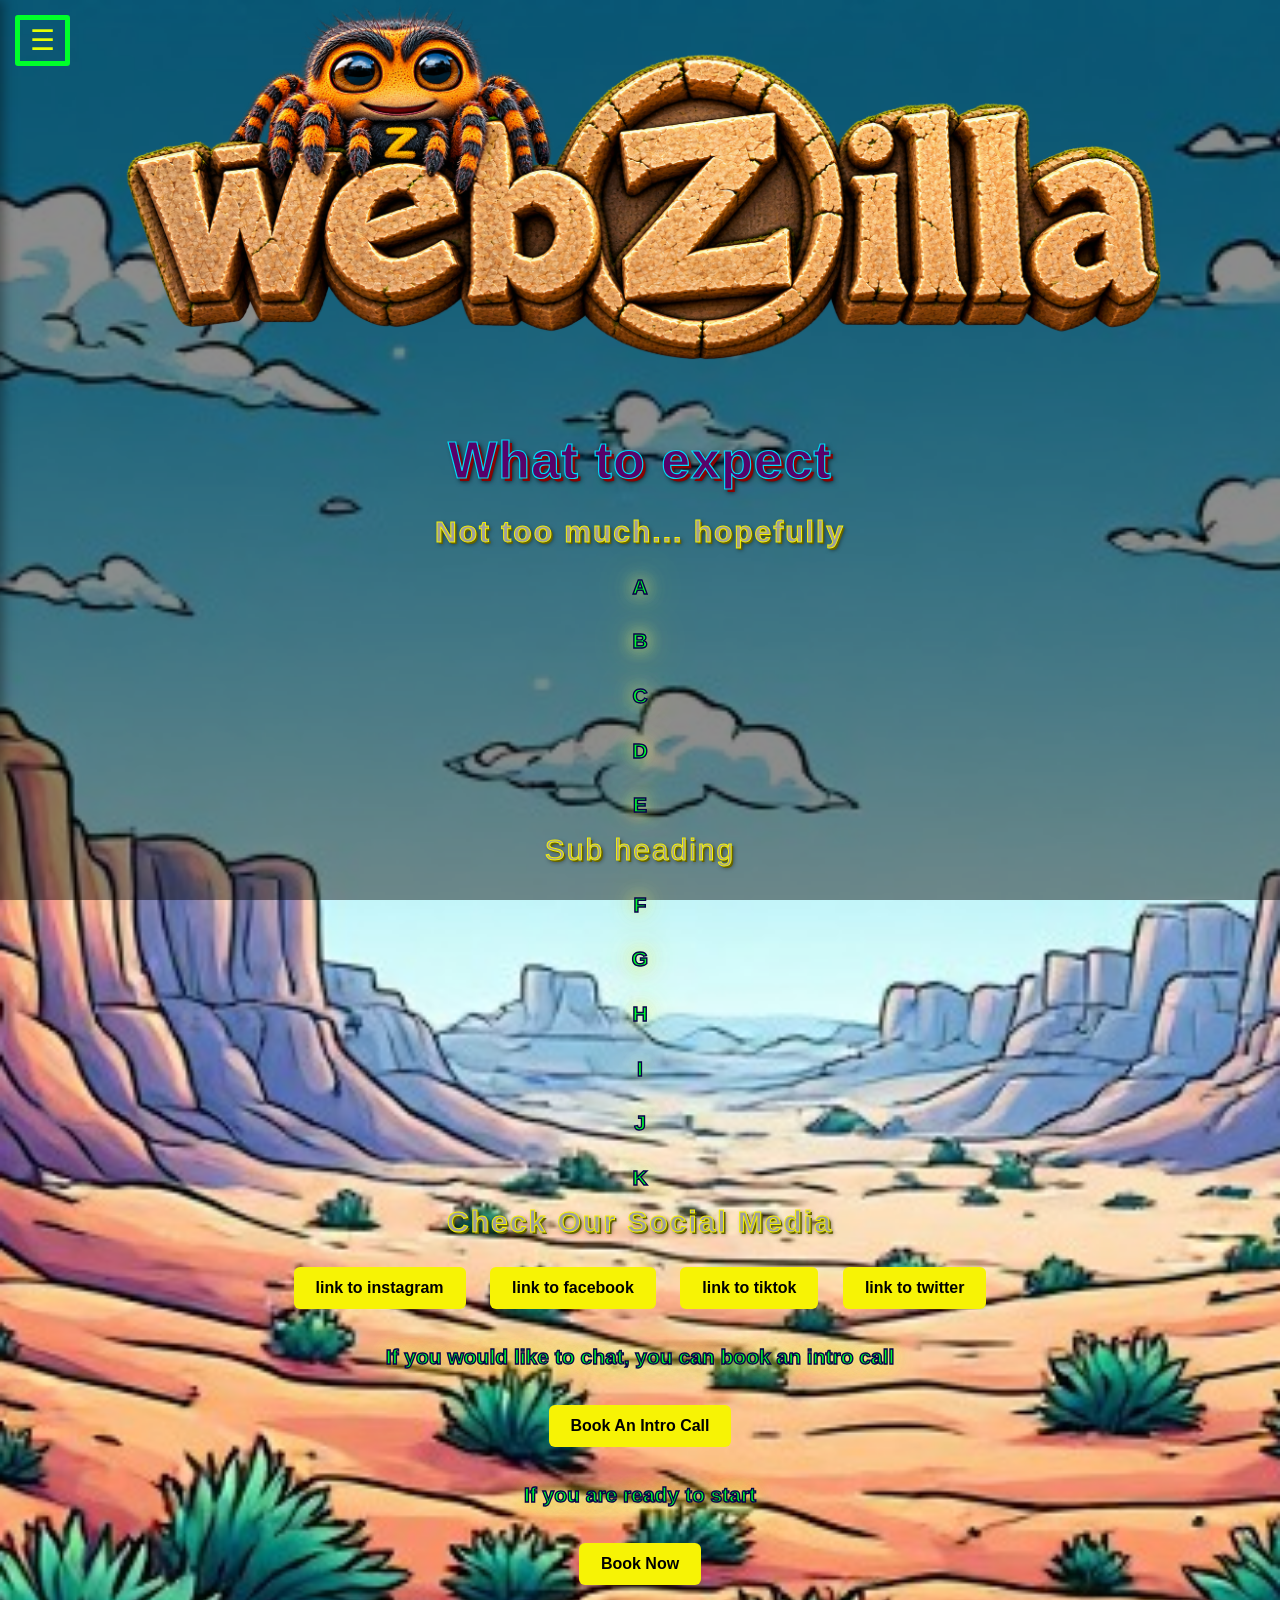
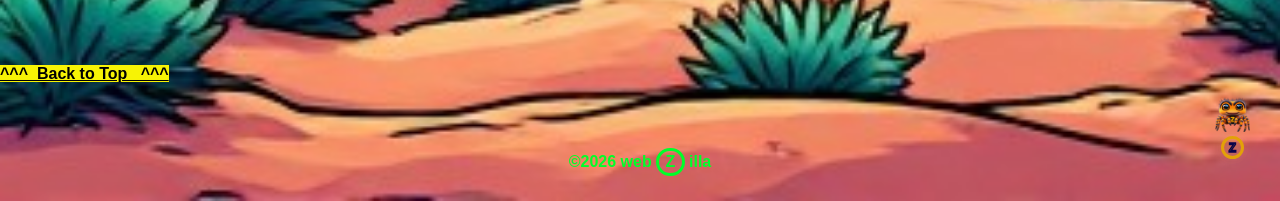
==== about.html @ 6d46bc12 "Add files via upload" ====
<!DOCTYPE html>
<html>

<head>
    <title>About</title>
    <meta name="viewport" content="width=device-width, initial-scale=1.0">
    <link rel="stylesheet" href="style.css">

<style>

  body {
    background-color: #fdcf04;
    background-image: url('WZbg14.jpeg');
    background-repeat: no-repeat;
    background-position: center 0px;
    background-size: cover;
    background-attachment: scroll;
  }
  body::before {
  content: "";
  position: fixed;
  inset: 0;
  background: rgba(0, 0, 0, 0.45);
  pointer-events: none;
  z-index: -1;
}

    #myBtn {
      background-color: #f7f305;
      color: #000000;
    }
</style>

</head>

<body>
<a id="top"></a>
<header>

    <a href="#" class="image-link">
  <img src="WZlogo.png" alt="Description">
  <p><span class="circled-letter">Z</span></p>
</a>

<button class="menu-button" id="menuButton"
        aria-label="Open menu"
        aria-expanded="false">
    ☰
</button>

<nav id="sideMenu">
    <button class="close-menu" id="closeMenu"
            aria-label="Close menu">
        &times;
    </button>

        <a href="home.html">Home</a>
        <a href="about.html">About</a>
        <a href="sites.html">Site Examples</a>
        <a href="security.html">Security</a>        
        <a href="contact.html">Contact Us</a>
    </nav>

</header>

    <main>

        <h1><strong>What to expect</strong></h1>

<h3><strong>Not too much... hopefully</strong></h3>


<p>A</p>
<p>B</p>
<p>C</p>
<p>D</p>
<p>E</p>

<h3>Sub heading</h3>

<p>F</p>
<p>G</p>
<p>H</p>
<p>I</p>
<p>J</p>
<p>K</p>

<h3><strong>Check Our Social Media</strong></h3>

        <a class="button" href="#">link to instagram</a>

        <a class="button" href="#">link to facebook</a>

        <a class="button" href="#">link to tiktok</a>

        <a class="button" href="#">link to twitter</a>

<p>If you would like to chat, you can book an intro call</p>

        <a class="button" href="#">Book An Intro Call</a>

<p>If you are ready to start</p>

        <a class="button" href="#">Book Now</a>        

    </main>

<a href="#"  id="myBtn" class="back-to-top">^^^&nbsp; Back to Top &nbsp; ^^^</a>

<footer>
&copy;2026 web <span class="circled-letter">Z</span> illa
</footer>    

<script>
const menu = document.getElementById('sideMenu');
const menuButton = document.getElementById('menuButton');
const closeButton = document.getElementById('closeMenu');

function openMenu() {
    menu.classList.add('open');
    menuButton.setAttribute('aria-expanded', 'true');
}

function closeMenu() {
    menu.classList.remove('open');
    menuButton.setAttribute('aria-expanded', 'false');
}

menuButton.addEventListener('click', openMenu);
closeButton.addEventListener('click', closeMenu);

document.addEventListener('keydown', function(event) {
    if (event.key === 'Escape') {
        closeMenu();
    }
});
</script>

</body>

</html>
---- style.css ----
body {
    margin: 0;
    font-family: "Segoe UI", sans-serif;
    font-weight: 600;
    background-color: #000000;
    color: #00ff2a;
}

header {
    background-color: transparent;
    background-image: url("WZ\ stone\ banner.png");
    background-repeat: no-repeat;
    background-position: center;
    background-size: contain;
    min-height: 360px;
}

.logo {
    font-size: 100px;
    font-weight: bold;
    font-family: "Arial Rounded MT", Helvetica Rounded, Arial, sans-serif;
    letter-spacing: 10px;
    margin-top: 0px;
    margin-bottom: 2mm;
    transform: none;

    color: #000000;

    text-shadow:
        0 -2px 0 #00ff2a,
        0px 2px 0 #b705c7,

        1px 0px 0 #fffc31,

        2px 3px 0 #fffc31,
        4px 6px 10px rgba(0, 0, 0, 0.85);
}

main {
    max-width: 900px;
    margin: 70px auto;
    padding: 0px;
    text-align: center;
}

h1 {
color: #580269;
-webkit-text-stroke: 1.2px #01dbf8;
font-family: "Comic Sans MS", Helvetica Rounded, Arial, sans-serif;
font-size: 52px;
font-weight: 600;
letter-spacing: 1px;
text-shadow:
3px 3px 0 #880303,
3px 3px 5px rgba(0, 0, 0, 0.90);
}

p {
    color: #00ff2a;
    -webkit-text-stroke: 1.4px #09024b;
    font-family: "Comic Sans MS", Helvetica Rounded, Arial, sans-serif;
    font-size: 21px;
    line-height: 1.6;
    text-shadow:     0 0 15px  rgba(245, 243, 104, 0.822),
    0 0 20px  rgba(214, 235, 97, 0.801),
    0 0 30px rgba(201, 236, 106, 0.774),
    0 0 50px rgba(250, 229, 113, 0.911);
}

.button {
    display: inline-block;
    background-color: #f7f305;
    color: #000000;
    padding: 12px 22px;
    margin: 10px;
    border-radius: 6px;
    text-decoration: none;
    font-weight: bold;
}

.button:hover {
    background-color: #ff2727;
}

h2 {
color: #9e9e9c;
-webkit-text-stroke: 1px #f7f305;
font-family: "Comic Sans MS", Arial, Helvetica, sans-serif;
font-size: 36px;
font-weight: 500;
letter-spacing: 3px;
text-shadow: 3px 3px 0 #646301,
2px 2px 3px rgba(0, 0, 0, 0.60);
margin-top: -10px;
margin-bottom: 18px;
}

h3 {
color: #9e9e9e;
-webkit-text-stroke: 1px #f7f305;
font-family: "Comic Sans MS", Helvetica Rounded, Arial, sans-serif;
font-size: 30px;
font-weight: 500;
letter-spacing: 2px;
text-shadow: 2px 2px 0 #646301,
2px 2px 4px rgba(0, 0, 0, 0.60);
margin-top: -10px;
margin-bottom: 18px;
}

.logo-area img {
    width: 130px;
    height: auto;
}

.logo-area {
    display: flex;
    align-items: flex-end;
    justify-content: flex-start;
    gap: 20px;
    min-height: 250px;
    margin-left: 100px;
}


@media (max-width: 600px) {

    header {
        padding: 8px 10px;
    }

    .logo {
        font-size: 36px;
        letter-spacing: 6px;
    }

    header a {
        display: inline-block;
        margin: 0px 7px;
        font-size: 19px;
    }

    main {
        margin: 40px auto;
        padding: 0px;
    }

    h1 {
        font-size: 40px;
    }

    p {
        font-size: 18px;
    }

}

@media (max-width: 768px) {
    .logo-area {
        flex-direction: row;
        gap: 0px;
    }

    .logo-area img {
        width: 60px;
    
    }
}

    @media (max-width: 600px) {
    main {
        padding-top: 0px;
    }
}

@media (min-width: 769px) and (max-width: 1100px) {
    .logo-area img {
        width: 100px;
    }

    .logo-area {
        margin-left: 50px;
    }
}

footer {
    width: 100%;
    text-align: center;
    padding: 25px 15px;
    margin-top: 40px;
    box-sizing: border-box;
}

footer a {
    color: #000000 !important;
    text-decoration: none !important;
    display: inline-block !important;
    margin: 0 15px !important;
}

footer a:hover {
    color: #35c8f5 !important;
    text-decoration: underline !important;
}
@media (min-width: 769px) {
    footer {
        text-align: center;
    }

    footer a {
        color: #000000 !important;
        display: inline-block !important;
        margin: 0 15px !important;
    }
}

@media (max-width: 1200px) and (orientation: landscape) {
    header nav {
        margin-top: 2mm;
    }
}

.menu-button {
    position: fixed;
    top: 15px;
    left: 15px;
    z-index: 1001;
    background: none;
    border: 5px solid #00ff2a;
    color: #e6ff04;
    font-size: 28px;
    cursor: pointer;
    padding: 4px 10px;
    border-radius: 3px;
}
.menu-button:hover {
    background: #00ff2a;
    color: #22779e;
    transform: scale(1.1);
    transition: 0.3s ease;
}

#sideMenu {
    position: fixed;
    top: 0;
    left: 0;
    width: 250px;
    max-width: 80%;
    height: 100%;
    box-sizing: border-box;
    background: #22779e;
    padding: 65px 20px 20px;
    z-index: 1000;
    display: flex;
    flex-direction: column;
    align-items: flex-start;
    gap: 20px;
    transform: translateX(-100%);
    transition: transform 0.3s ease;
    box-shadow: 3px 0 12px rgba(0, 0, 0, 0.4);
}

#sideMenu.open {
    transform: translateX(0);
}

#sideMenu a {
    color: #e6ff04;
    text-decoration: none;
    font-size: 18px;
    margin: 0;
    padding: 5px 0;
}
#sideMenu a:hover {
    color: #00ff2a;
    padding-left: 10px;
    transition: 0.3s ease;
}

.close-menu {
    position: absolute;
    top: 12px;
    right: 15px;
    background: #70706f;
    border: none;
    color: #e6ff04;
    font-size: 36px;
    cursor: pointer;
}
.close-menu:hover {
    background: #ff3333;
    color: white;
    transform: scale(1.1);
    transition: 0.3s ease;
}

body {
  position: relative;
  min-height: 100vh;
}

.image-link {
  position: absolute;
  bottom: 30px;
  right: 30px;
  text-align: center;
  width: fit-content;
}

.image-link img {
  display: block;
  margin: 0 auto;
  width: 35px;
  transition: transform 0.3s ease;
}

.image-link p {
  margin-top: 4px;
  font-size: 12px;
  color: #e49d05;
  transition: font-size 0.3s ease;
}

.image-link:hover img {
  transform: scale(1);
}

.image-link:hover p {
  font-size: 13px;
  color: #c2f50c;
  
}

.circled-letter {
  display: inline-flex;
  align-items: center;
  justify-content: center;
  width: 1.4em;
  height: 1.4em;
  border: 3px solid currentColor;
  border-radius: 60%;
  font-size: 1em;
  line-height: 1;
}

@media screen and (max-width: 768px) {
  .image-link {
    bottom: 60px;
    right: 15px;
  }
}
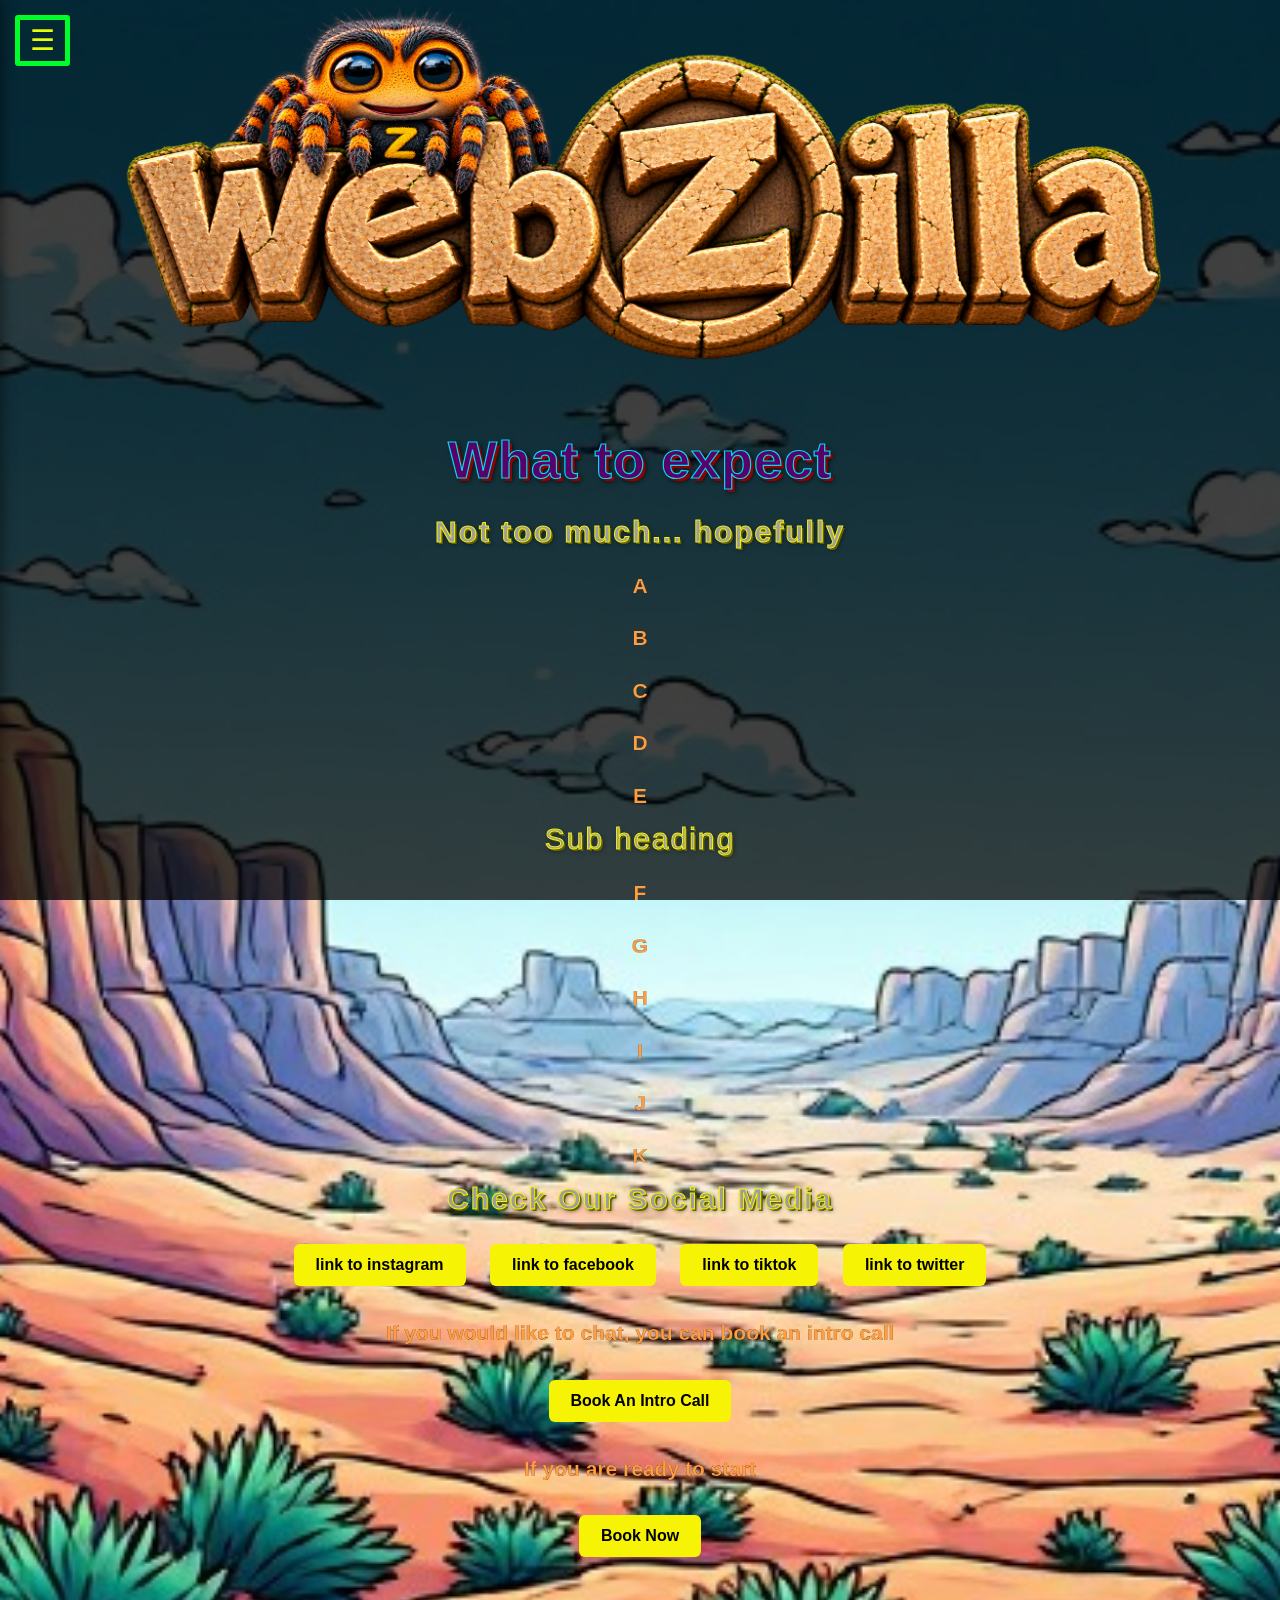
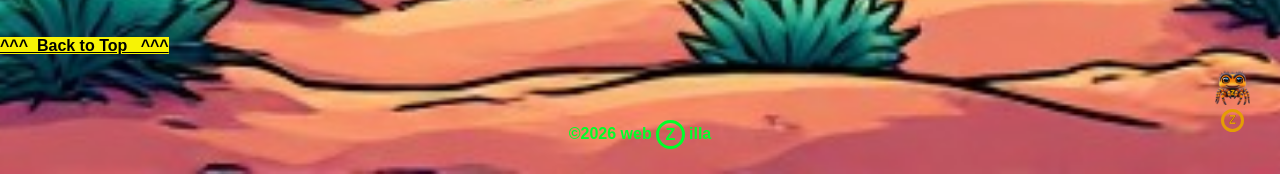
==== commit a1b553b8: "Add files via upload" ====
--- a/about.html
+++ b/about.html
@@ -20,7 +20,7 @@
   content: "";
   position: fixed;
   inset: 0;
-  background: rgba(0, 0, 0, 0.45);
+  background: rgba(0, 0, 0, 0.75);
   pointer-events: none;
   z-index: -1;
 }
@@ -54,7 +54,7 @@
         &times;
     </button>
 
-        <a href="home.html">Home</a>
+        <a href="index.html">Home</a>
         <a href="about.html">About</a>
         <a href="sites.html">Site Examples</a>
         <a href="security.html">Security</a>        
--- a/style.css
+++ b/style.css
@@ -56,15 +56,11 @@
 }
 
 p {
-    color: #00ff2a;
-    -webkit-text-stroke: 1.4px #09024b;
+    color: #ff9d41;
+    -webkit-text-stroke: 0.15px #000000;
     font-family: "Comic Sans MS", Helvetica Rounded, Arial, sans-serif;
     font-size: 21px;
-    line-height: 1.6;
-    text-shadow:     0 0 15px  rgba(245, 243, 104, 0.822),
-    0 0 20px  rgba(214, 235, 97, 0.801),
-    0 0 30px rgba(201, 236, 106, 0.774),
-    0 0 50px rgba(250, 229, 113, 0.911);
+    line-height: 1.5;
 }
 
 .button {
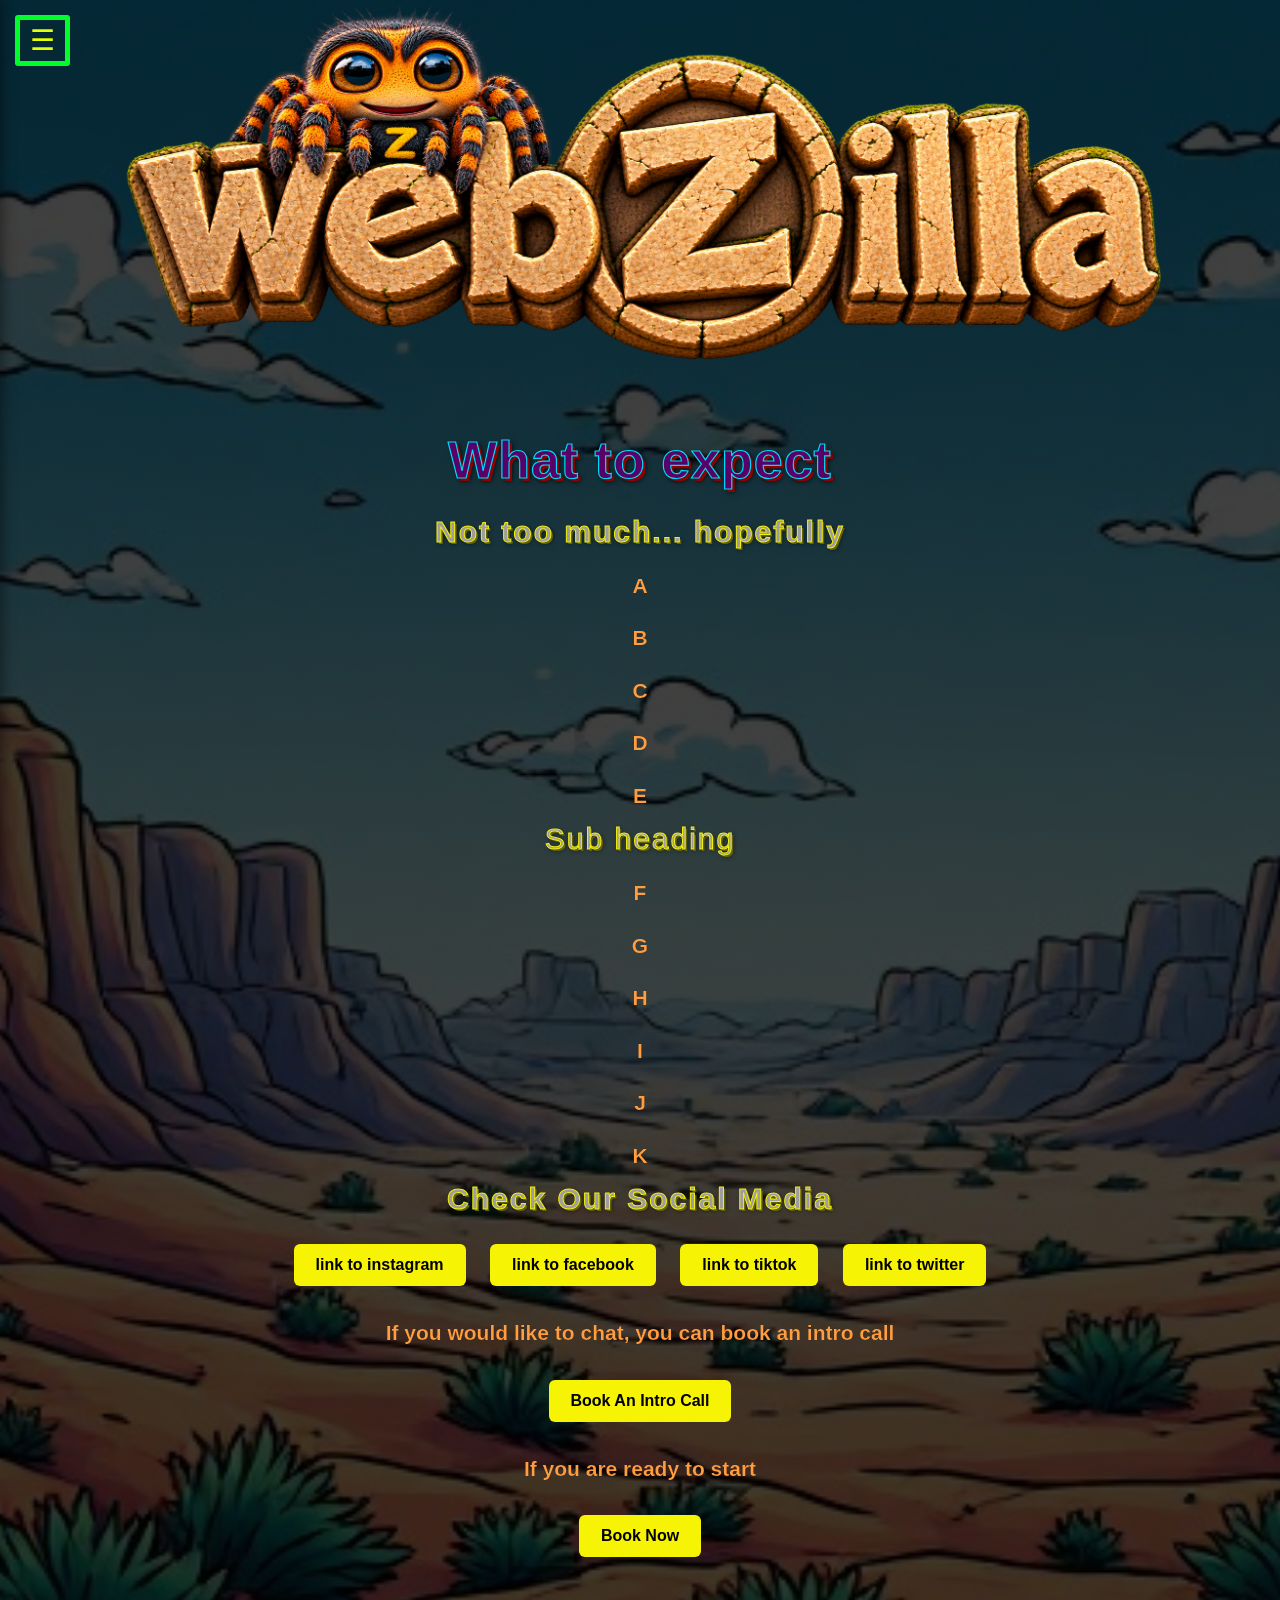
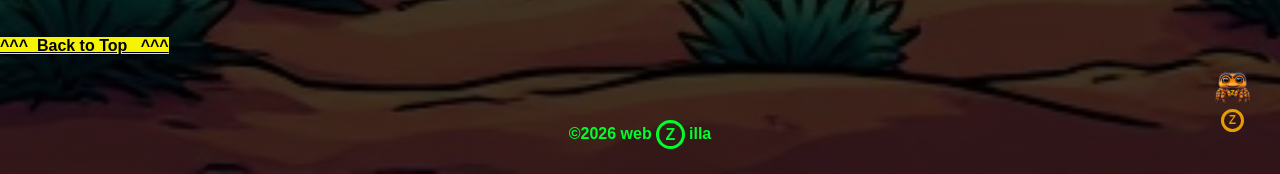
==== commit 3ef552a1: "Add files via upload" ====
--- a/about.html
+++ b/about.html
@@ -9,21 +9,15 @@
 <style>
 
   body {
-    background-color: #fdcf04;
-    background-image: url('WZbg14.jpeg');
+    background-image: 
+    linear-gradient(rgba(0, 0, 0, 0.75), rgba(0, 0, 0, 0.75)),
+    url('WZbg14.jpeg');
     background-repeat: no-repeat;
     background-position: center 0px;
     background-size: cover;
     background-attachment: scroll;
   }
-  body::before {
-  content: "";
-  position: fixed;
-  inset: 0;
-  background: rgba(0, 0, 0, 0.75);
-  pointer-events: none;
-  z-index: -1;
-}
+
 
     #myBtn {
       background-color: #f7f305;
--- a/style.css
+++ b/style.css
@@ -13,27 +13,6 @@
     background-position: center;
     background-size: contain;
     min-height: 360px;
-}
-
-.logo {
-    font-size: 100px;
-    font-weight: bold;
-    font-family: "Arial Rounded MT", Helvetica Rounded, Arial, sans-serif;
-    letter-spacing: 10px;
-    margin-top: 0px;
-    margin-bottom: 2mm;
-    transform: none;
-
-    color: #000000;
-
-    text-shadow:
-        0 -2px 0 #00ff2a,
-        0px 2px 0 #b705c7,
-
-        1px 0px 0 #fffc31,
-
-        2px 3px 0 #fffc31,
-        4px 6px 10px rgba(0, 0, 0, 0.85);
 }
 
 main {
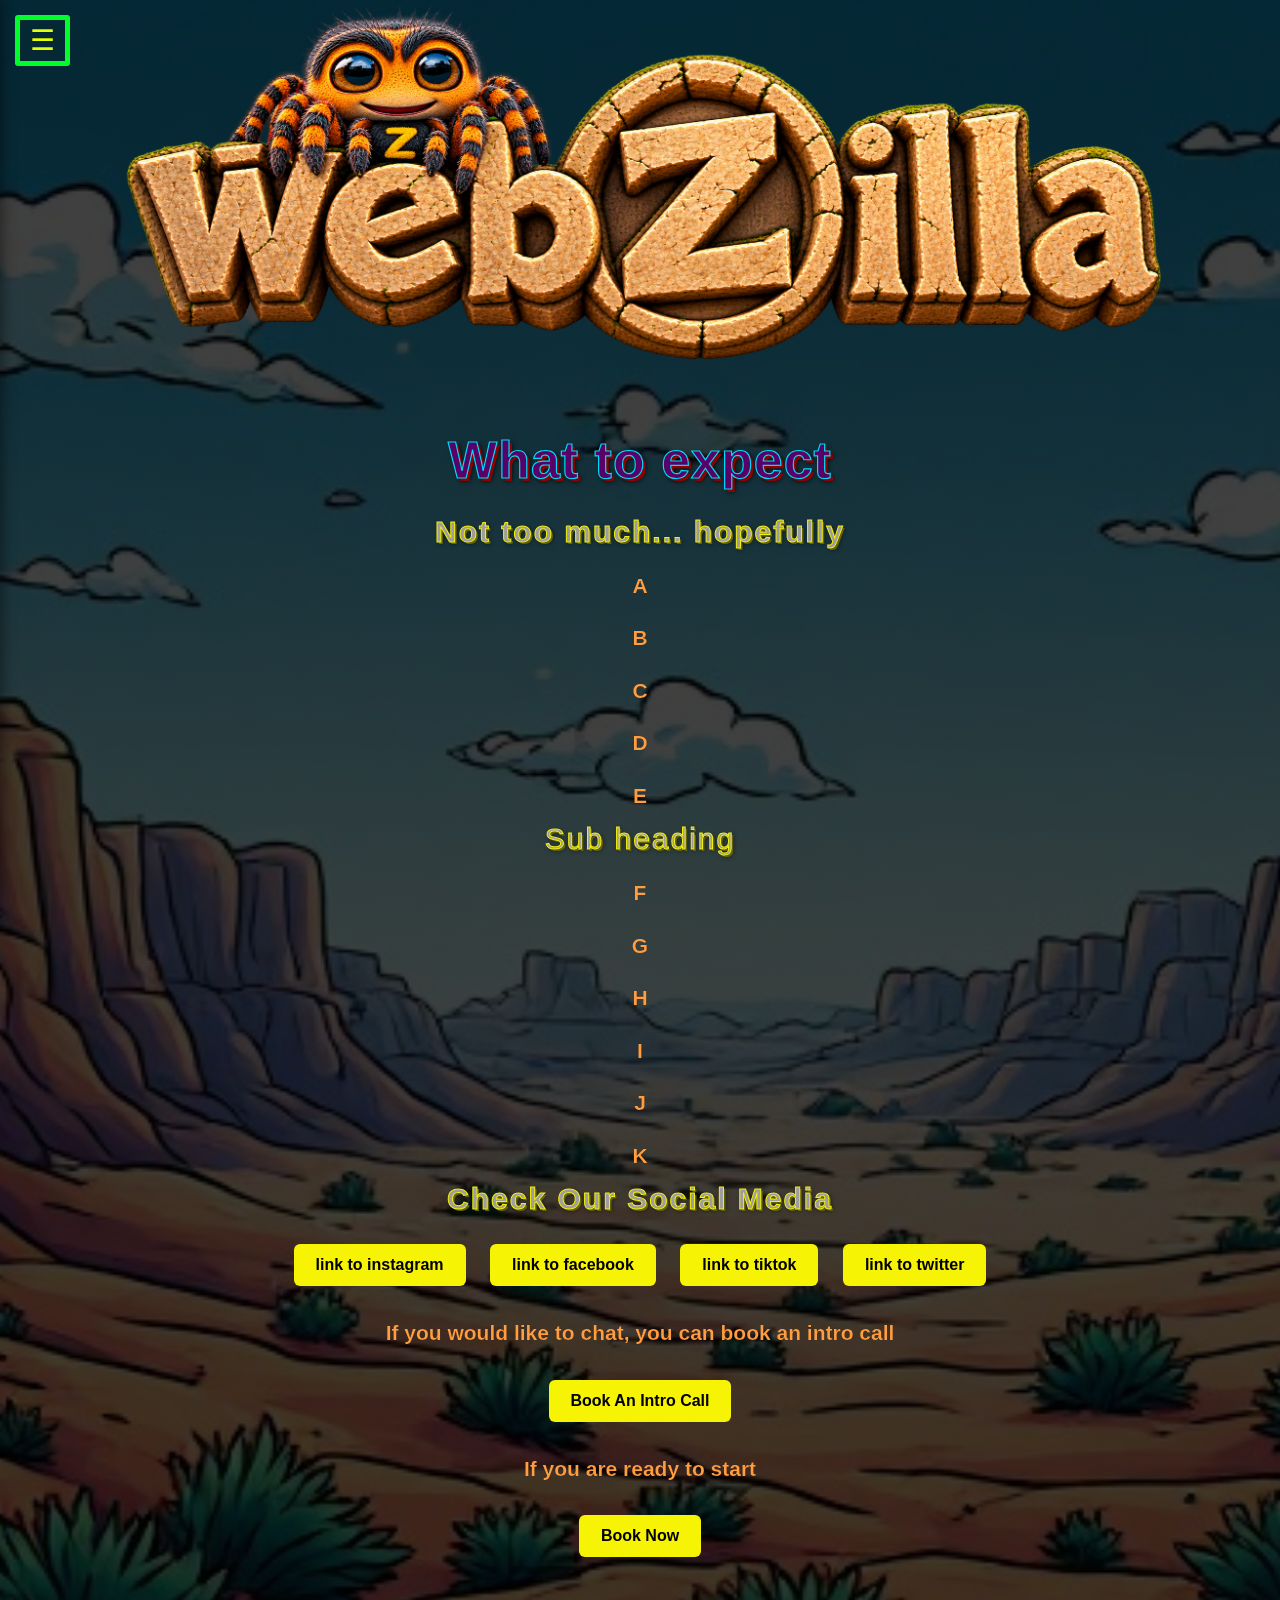
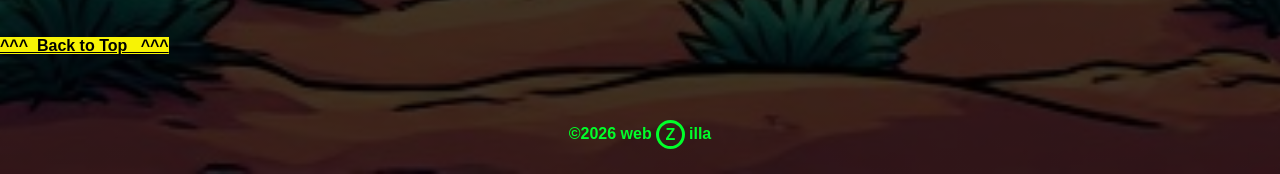
==== commit 25db969d: "Add files via upload" ====
--- a/about.html
+++ b/about.html
@@ -30,11 +30,6 @@
 <body>
 <a id="top"></a>
 <header>
-
-    <a href="#" class="image-link">
-  <img src="WZlogo.png" alt="Description">
-  <p><span class="circled-letter">Z</span></p>
-</a>
 
 <button class="menu-button" id="menuButton"
         aria-label="Open menu"
